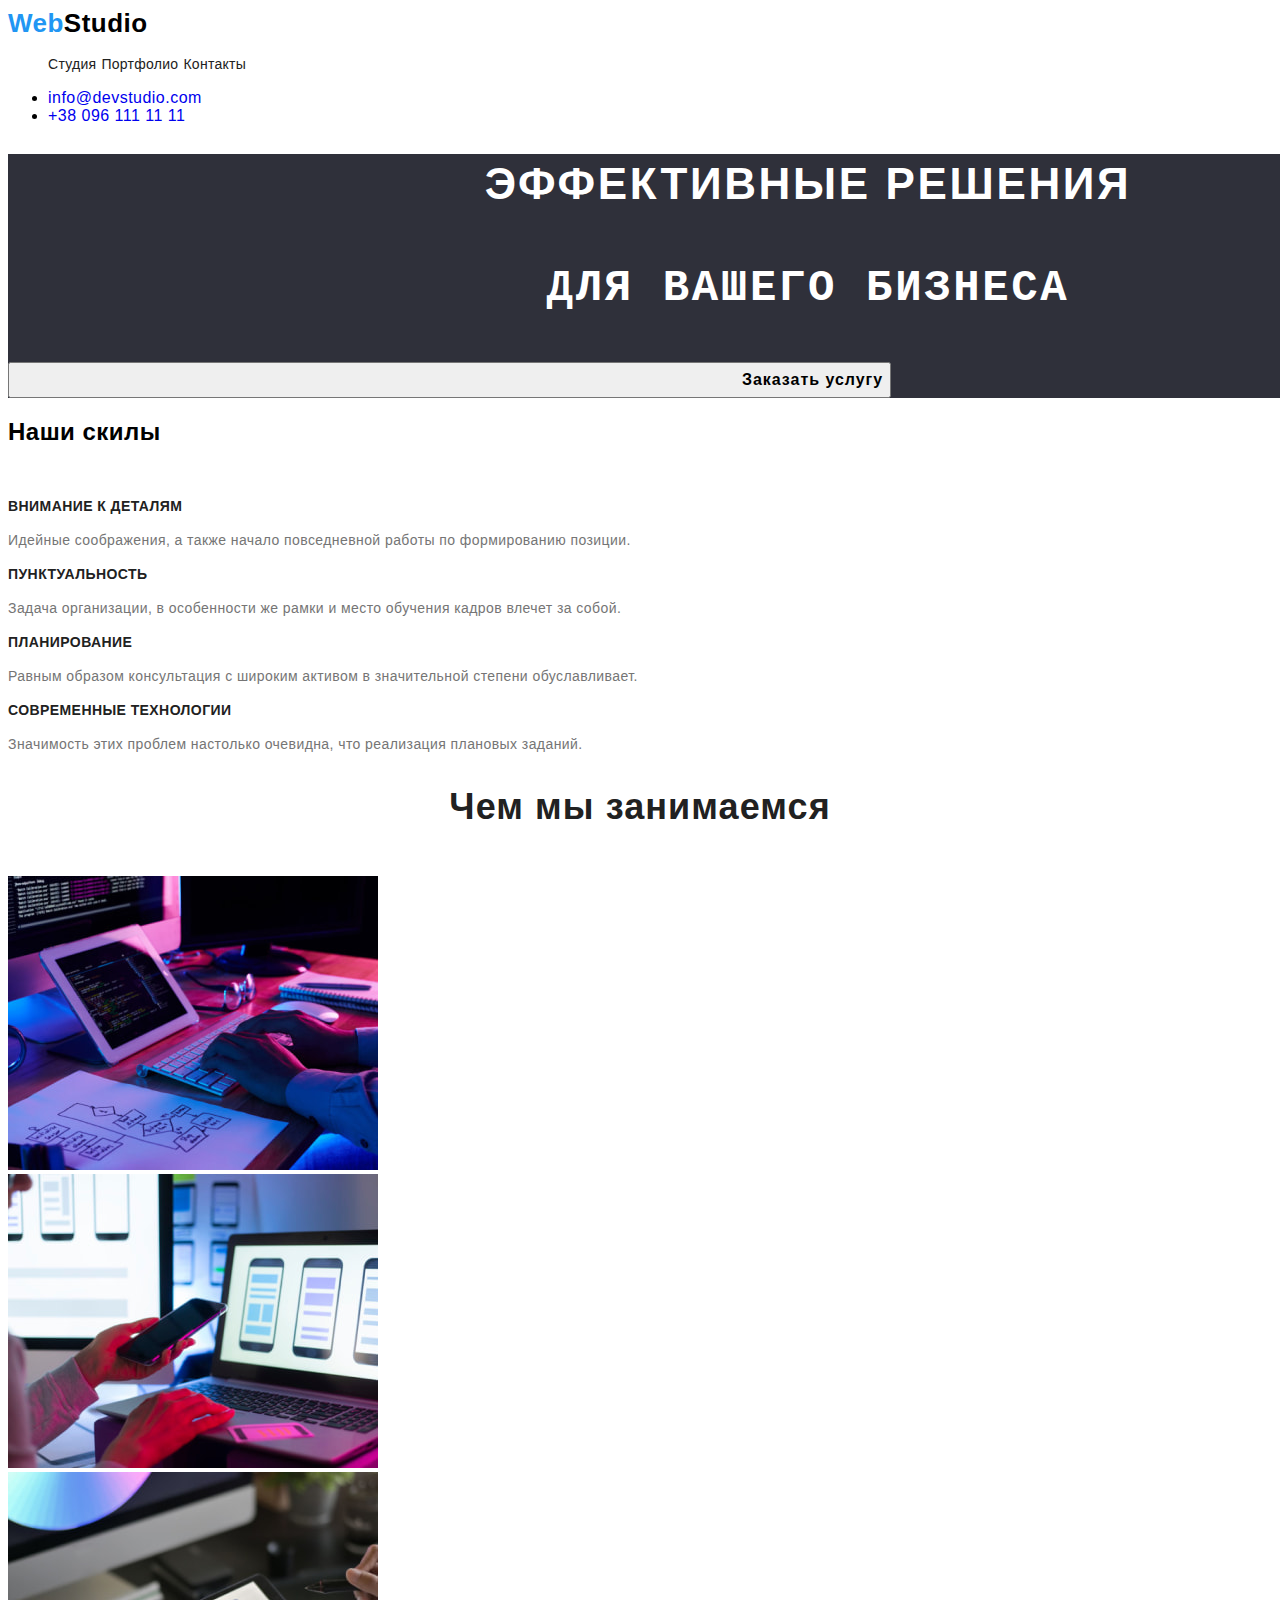
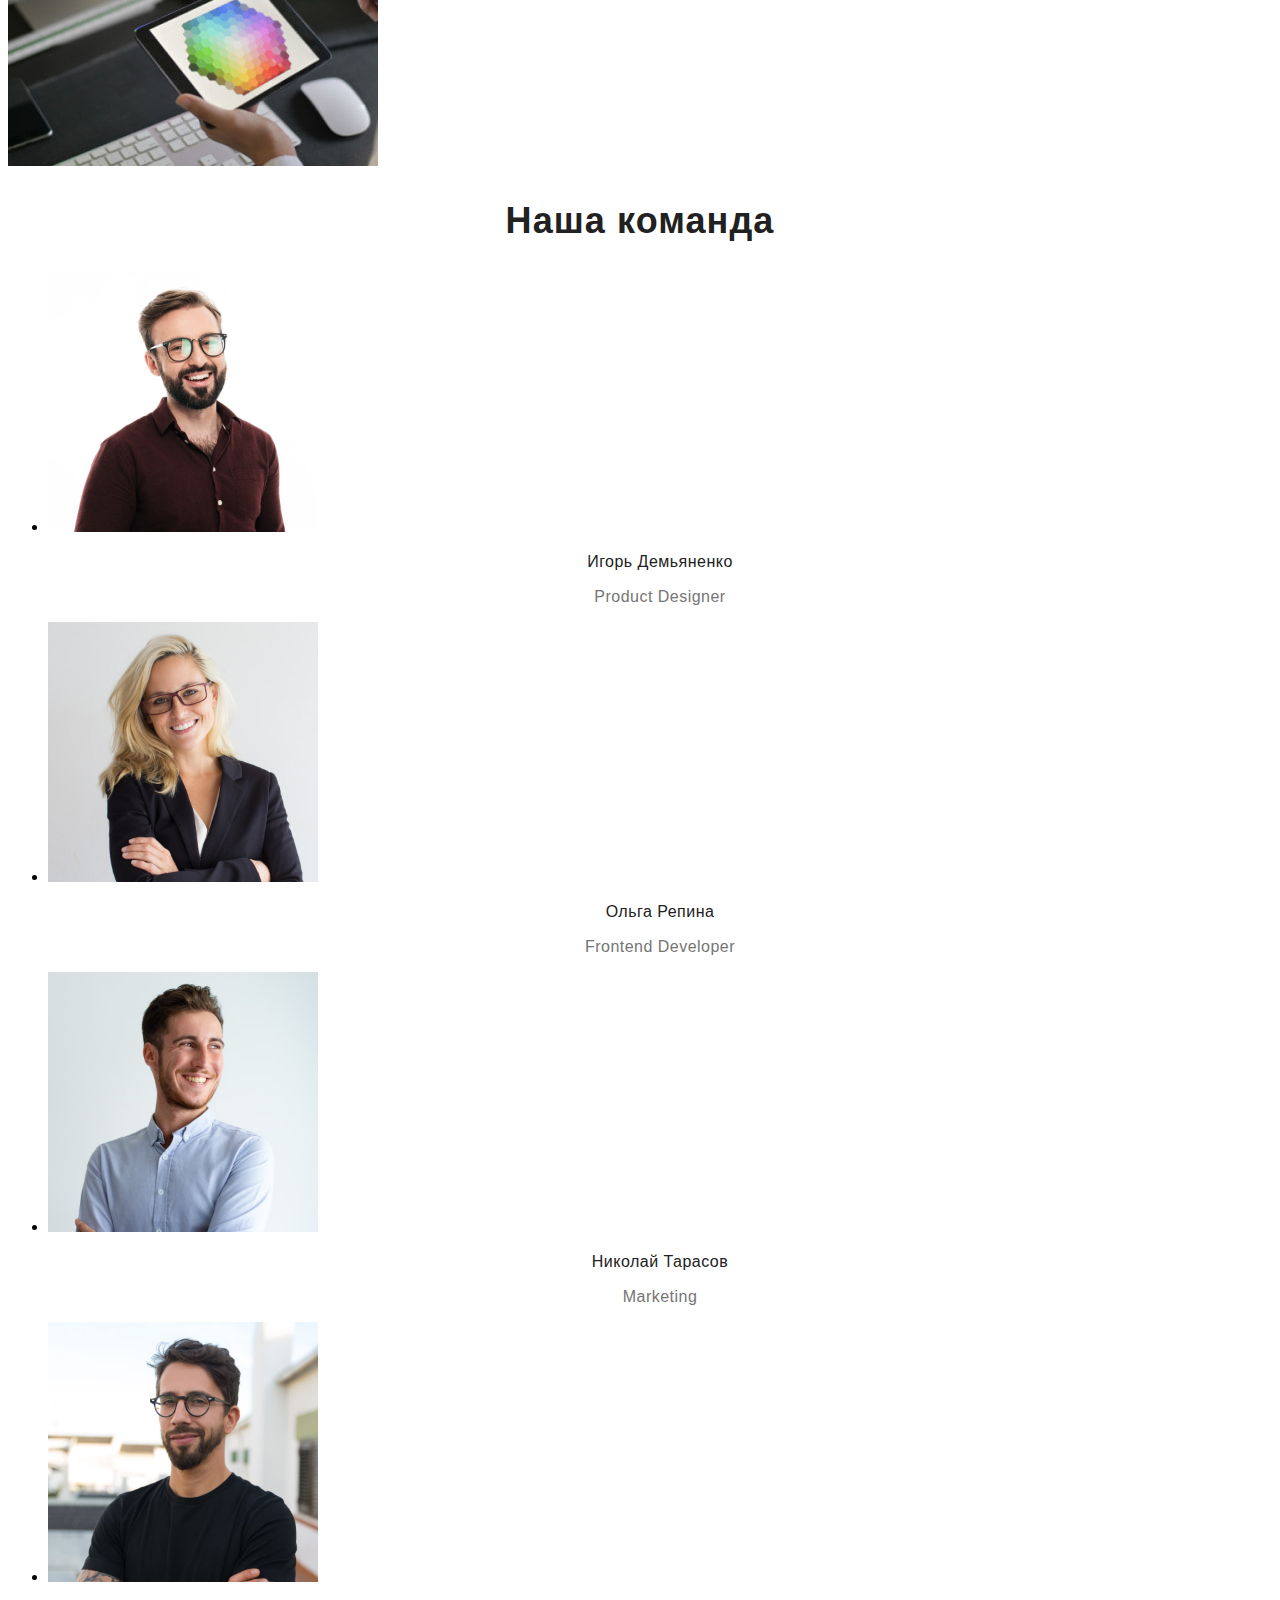
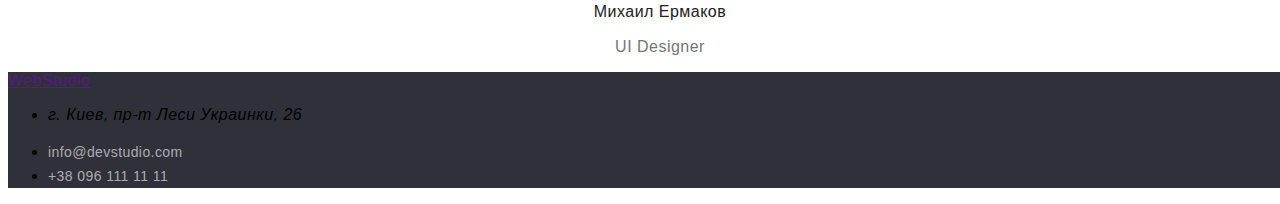
==== index.html @ e64a414a "first" ====
<!DOCTYPE html>
<html lang="ru">
<head>
    <meta charset="UTF-8">
    <meta name="description" content="some descriptiop">
    <meta http-equiv="X-UA-Compatible" content="IE=edge">
    <link rel="stylesheet" href="./css/style.css">
    <title>WebStudio</title>
</head>
<body>
    <header class="header">
        <nav class="nav">
            <a class="web" href="">Web<span slass="studio" >Studio</span></a>
            <ul class="nav-list">
                <li class="nav-item">
                    <a class="nav-link" href="./index.html">Студия</a>
                </li>
                <li class="nav-item">
                    <a class="nav-link" href="./portfolio.html">Портфолио</a>

                </li>
                <li class="nav-item">
                    <a class="nav-link" href="">Контакты</a>

                </li>
            </ul>
            <ul>
                <li>
                    <a class="nav-email" href="meilto:info@devstudio.com" class="contact_link">info@devstudio.com</a>
                </li>
                <li>
                    <a class="nav-phone" href="tel:+380961111111" class="contact_link">+38 096 111 11 11</a>
                </li>
            </ul> 
        </nav>
    </header>
    <main>
        <section class="order">
            <h1 class="order-title">Эффективные решения <pre class="order-title" >для вашего бизнеса</pre> </h1>
            <button class="order-service" type="button">Заказать услугу</button>
        </section>
        <!-- Наши скилы -->
        <section>
            <h2>Наши скилы</h2>
            <ul class="skills-list">
                <li class="skill-item">
                    <h3 class="skill-title">Внимание к деталям</h3>
                    <p class="skill-descr">Идейные соображения, а также начало повседневной работы по формированию позиции.</p>
                </li>
                <li class="skill-item">
                    <h3 class="skill-title">Пунктуальность</h3>
                    <p class="skill-descr">Задача организации, в особенности же рамки и место обучения кадров влечет за собой.</p>
                </li>
                <li class="skill-item">
                    <h3 class="skill-title">Планирование</h3>
                    <p class="skill-descr">Равным образом консультация с широким активом в значительной степени обуславливает.</p>
                </li>
                <li class="skill-item">
                    <h3 class="skill-title">Современные технологии</h3>
                    <p class="skill-descr">Значимость этих проблем настолько очевидна, что реализация плановых заданий.</p>
                </li>
            </ul>   
        </section>
        <!-- Чем мы занимаемся -->
        <section>
            <h2 class="doing-title" >Чем мы занимаемся</h2>
            <ul class="doing-list">
                <li><img class="doing-photo" width="370" src="./images/1.jpg" alt="набор програмного кода на комьпютере"></li>
                <li><img class="doing-photo" width="370" src="./images/2.jpg" alt="разработка мобильгного приложения"></li>
                <li><img class="doing-photo" width="370" src="./images/3.jpg" alt="разработка дизайна"></li>
            </ul>
        </section>
        <!-- Наша команда -->
        <section>
            <h2 class="team">Наша команда</h2>
            <ul class="team-list">
                <li class="team-item">
                    <img width="270" src="./images/11.jpg" alt="дизайнер">
                    <h3 class="team-person">Игорь Демьяненко</h3>
                    <p class="team-profession" lang="en">Product Designer</p>
                </li>
                <li class="team-item">
                    <img width="270" src="./images/22.jpg" alt="разработчик">
                    <h3 class="team-person">Ольга Репина</h3>
                    <p class="team-profession" lang="en">Frontend Developer</p>
                </li>
                <li class="team-item">
                    <img width="270" src="./images/33.jpg" alt="разработчик">
                    <h3 class="team-person">Николай Тарасов</h3>
                    <p class="team-profession" lang="en">Marketing</p>
                </li>
                <li class="team-item">
                    <img width="270" src="./images/44.jpg" alt="дизайнер">
                    <h3 class="team-person">Михаил Ермаков</h3>
                    <p class="team-profession" lang="en">UI Designer</p>
                </li>
            </ul>
        </section>
    </main>
    <footer class="botton">
        <a class="botton-web" href="">Web<span>Studio</span></a>
        <address>
           <ul>
               <li>
                   <p>г. Киев, пр-т Леси Украинки, 26</p>
               </li>
               <li>
                   <a class="botton-email" href="meilto:info@devstudio.com">info@devstudio.com</a>
               </li>
               <li>
                   <a class="botton-phone" href="tel:+380961111111">+38 096 111 11 11</a>
               </li>
           </ul> 
        </address>           
    </footer>  
</body>
</html>
---- css/style.css ----
body {
  font-family: "Roboto", sans-serif;
  font-style: normal;
  font-weight: normal;
  letter-spacing: 0.03em;
}

.web {
  font-family: "Raleway", sans-serif;
  font-style: normal;
  font-weight: bold;
  font-size: 26px;
  line-height: 31px;
  color: #2196f3;
  text-decoration: none;
}
.web > span {
  color: black;
  text-decoration: none;
}

.nav-item {
  display: inline;
}

.nav-link {
  font-weight: 500;
  font-size: 14px;
  line-height: 16px;
  letter-spacing: 0.02em;
  color: #212121;
  text-decoration: none;
}

.nav-link:hover {
  color: #2196f3;
}

nav {
  display: inline;
  width: 1600px;
}

.nav-email,
.nav-phone {
  text-decoration: none;
}

.order {
  width: 1600px;
  background: #2f303a;
  margin: 0px;
}

.order-title {
  font-weight: 900;
  font-size: 44px;
  line-height: 60px;
  text-align: center;
  letter-spacing: 0.06em;
  text-transform: uppercase;
  color: #ffffff;
}

.skills-list {
  display: inline;
  width: 1600px;
}

.skill-item {
  display: inline;
  width: 1600px;
}

.order-service {
  font-style: normal;
  font-weight: bold;
  font-size: 16px;
  line-height: 30px;
  display: flex;
  align-items: center;
  text-align: center;
  letter-spacing: 0.06em;
  padding-left: 732px;
}

.skill-title {
  font-style: normal;
  font-weight: bold;
  font-size: 14px;
  line-height: 16px;
  letter-spacing: 0.03em;
  text-transform: uppercase;
  color: #212121;
}

.skill-descr {
  font-style: normal;
  font-weight: normal;
  font-size: 14px;
  line-height: 24px;
  letter-spacing: 0.03em;
  color: #757575;
}

.doing-title {
  font-weight: bold;
  font-size: 36px;
  line-height: 42px;
  text-align: center;
  letter-spacing: 0.03em;
  color: #212121;
}

.doing-list {
  display: inline;
  width: 1600px;
}

/* .doing-photo {
  display: inline;
  width: 1600px;
} */

.team {
  font-style: normal;
  font-weight: bold;
  font-size: 36px;
  line-height: 42px;
  text-align: center;
  letter-spacing: 0.03em;
  color: #212121;
}
.team-person {
  font-style: normal;
  font-weight: 500;
  font-size: 16px;
  line-height: 19px;
  text-align: center;
  letter-spacing: 0.03em;
  color: #212121;
}
.team-profession {
  font-style: normal;
  font-weight: normal;
  font-size: 16px;
  line-height: 19px;
  text-align: center;
  letter-spacing: 0.03em;
  color: #757575;
}

.botton {
  width: 1600px;
  left: 0px;
  top: 2097px;
  background: #2f303a;
}

.botton > span {
  font-family: "Raleway", sans-serif;
  font-style: normal;
  font-weight: bold;
  font-size: 26px;
  line-height: 31px;
  letter-spacing: 0.03em;
  color: #ffffff;
}

.botton-email {
  font-style: normal;
  font-weight: normal;
  font-size: 14px;
  line-height: 24px;
  letter-spacing: 0.03em;
  color: rgba(255, 255, 255, 0.6);
  text-decoration: none;
}

.botton-phone {
  font-style: normal;
  font-weight: normal;
  font-size: 14px;
  line-height: 24px;
  letter-spacing: 0.03em;
  color: rgba(255, 255, 255, 0.6);
  text-decoration: none;
}
/* 
font-family: 'Raleway', sans-serif;

*/
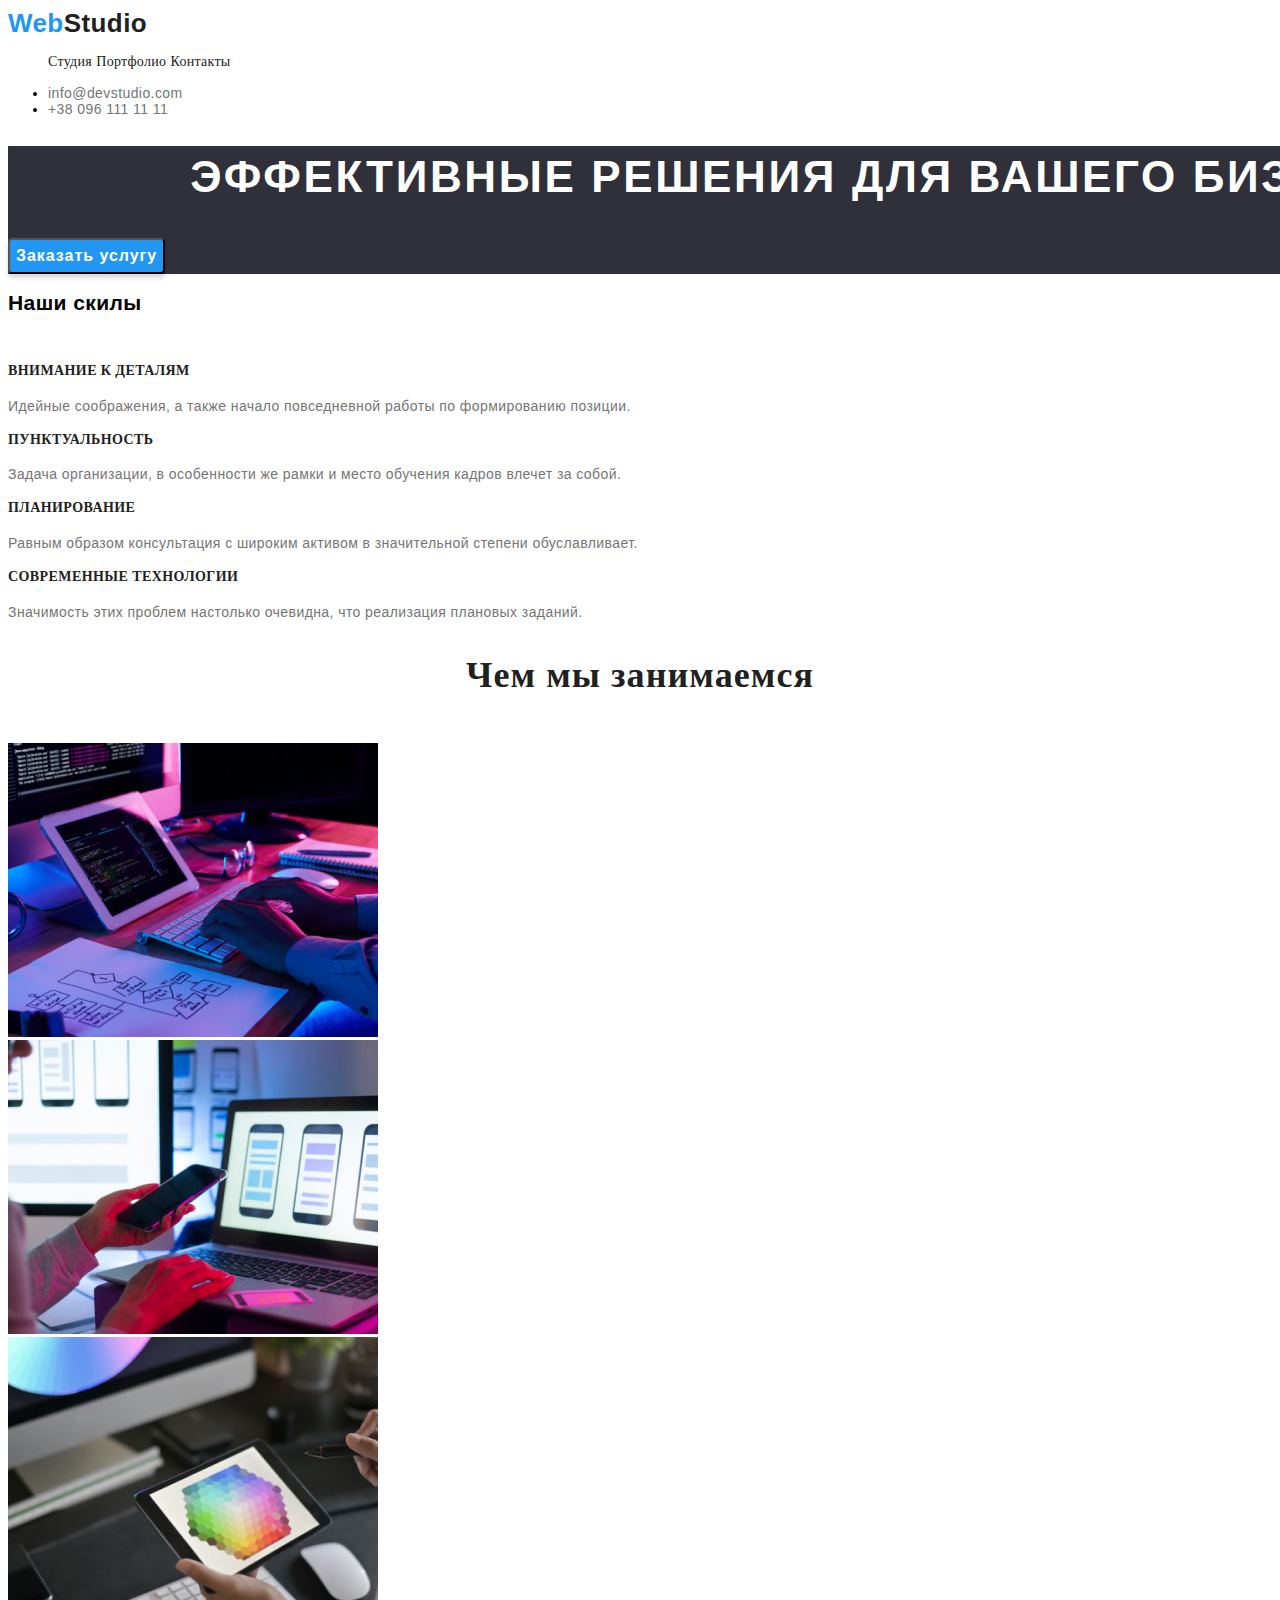
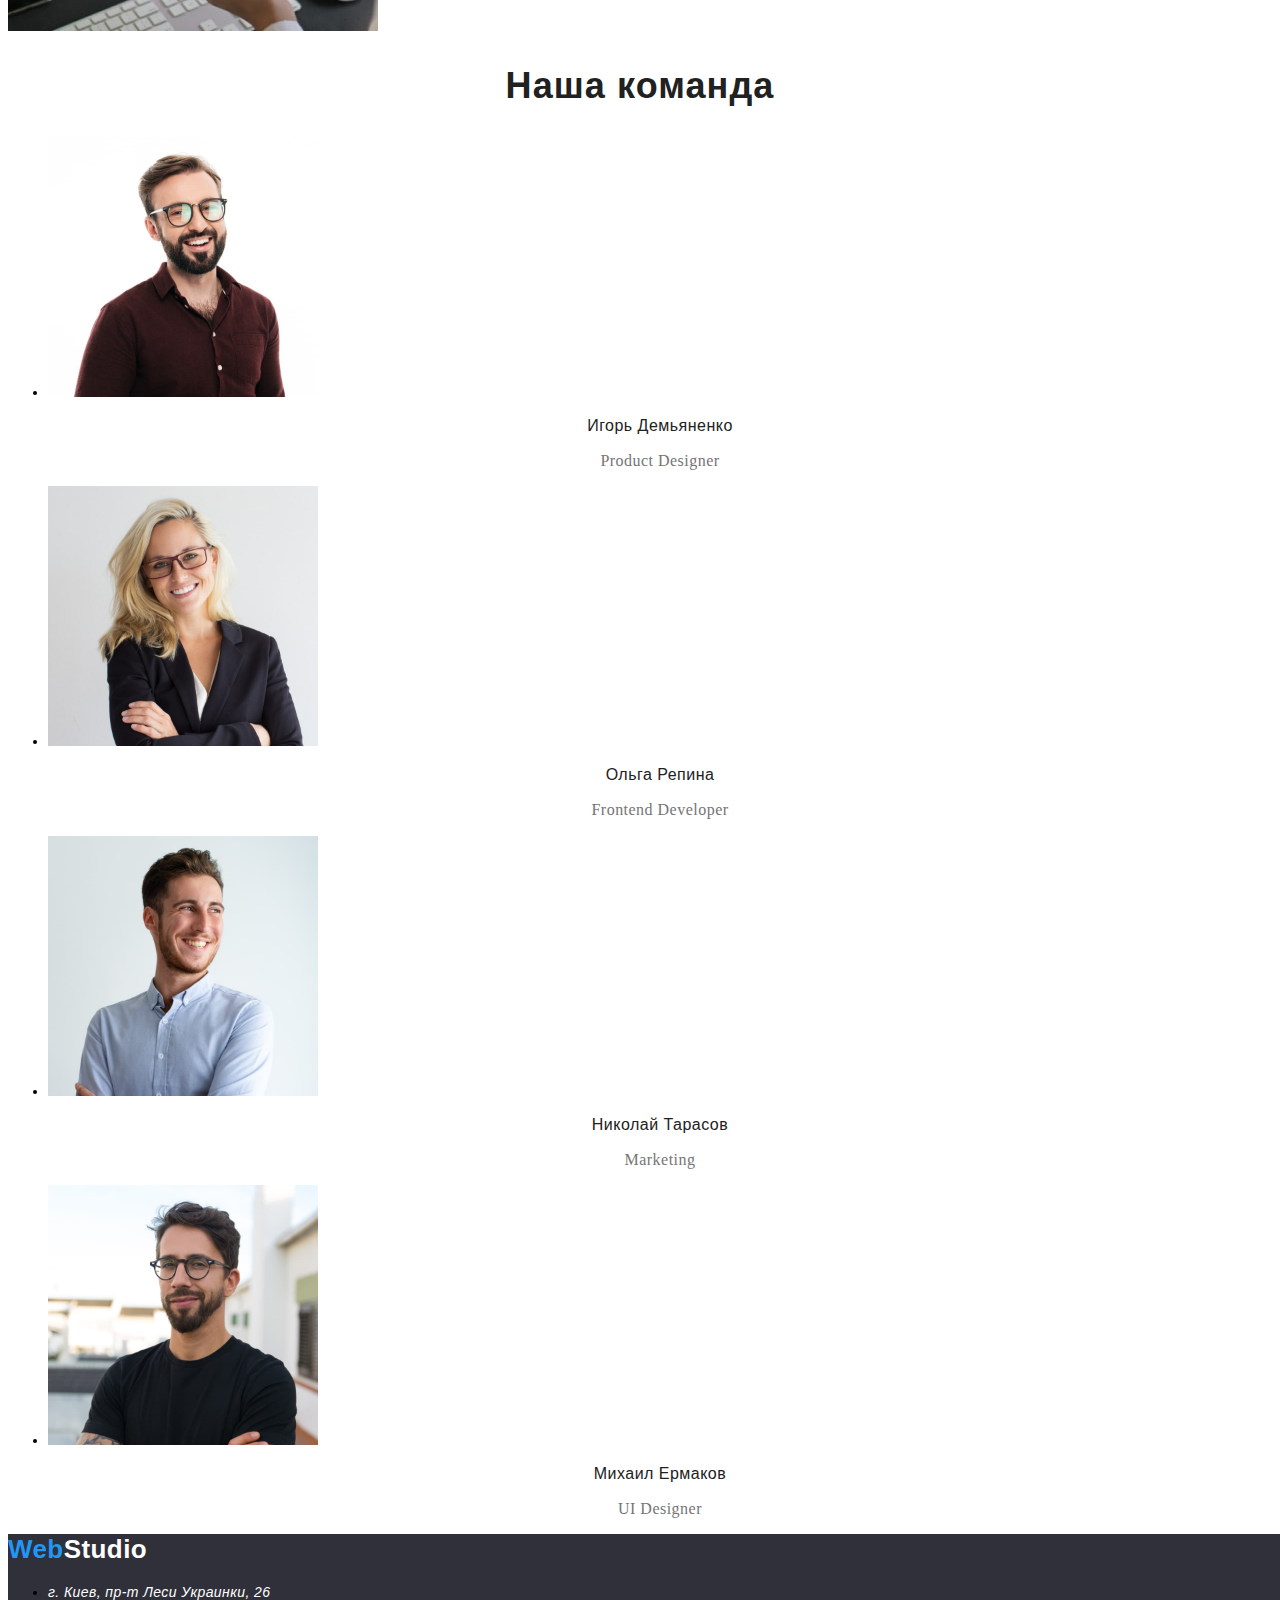
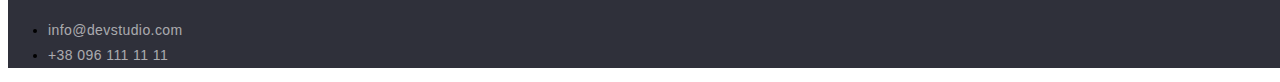
==== commit b25144a9: "second" ====
--- a/index.html
+++ b/index.html
@@ -10,18 +10,16 @@
 <body>
     <header class="header">
         <nav class="nav">
-            <a class="web" href="">Web<span slass="studio" >Studio</span></a>
+            <a class="web" href="">Web<span class="studio">Studio</span></a>
             <ul class="nav-list">
                 <li class="nav-item">
                     <a class="nav-link" href="./index.html">Студия</a>
                 </li>
                 <li class="nav-item">
                     <a class="nav-link" href="./portfolio.html">Портфолио</a>
-
                 </li>
                 <li class="nav-item">
                     <a class="nav-link" href="">Контакты</a>
-
                 </li>
             </ul>
             <ul>
@@ -36,7 +34,7 @@
     </header>
     <main>
         <section class="order">
-            <h1 class="order-title">Эффективные решения <pre class="order-title" >для вашего бизнеса</pre> </h1>
+            <h1 class="order-title">Эффективные решения для вашего бизнеса</h1>
             <button class="order-service" type="button">Заказать услугу</button>
         </section>
         <!-- Наши скилы -->
@@ -97,18 +95,18 @@
             </ul>
         </section>
     </main>
-    <footer class="botton">
-        <a class="botton-web" href="">Web<span>Studio</span></a>
+    <footer class="foot">
+        <a class="web" href="">Web<span class="studio-footer">Studio</span></a>
         <address>
            <ul>
                <li>
-                   <p>г. Киев, пр-т Леси Украинки, 26</p>
+                   <p class="address">г. Киев, пр-т Леси Украинки, 26</p>
                </li>
                <li>
-                   <a class="botton-email" href="meilto:info@devstudio.com">info@devstudio.com</a>
+                   <a class="foot-email" href="meilto:info@devstudio.com">info@devstudio.com</a>
                </li>
                <li>
-                   <a class="botton-phone" href="tel:+380961111111">+38 096 111 11 11</a>
+                   <a class="foot-phone" href="tel:+380961111111">+38 096 111 11 11</a>
                </li>
            </ul> 
         </address>           
--- a/css/style.css
+++ b/css/style.css
@@ -1,8 +1,21 @@
 body {
   font-family: "Roboto", sans-serif;
-  font-style: normal;
-  font-weight: normal;
-  letter-spacing: 0.03em;
+  font-size: 14px;
+  letter-spacing: 0.03em;
+}
+
+/* main {
+  background: var(--color-bgd);
+} */
+
+:root {
+  --black: #212121;
+  --blue: #2196f3;
+  --gray: #757575;
+  --white: #ffffff;
+  --footer: #2f303a;
+  --color-button: #f5f4fa;
+  --color-bgd: #e5e5e5;
 }
 
 .web {
@@ -10,13 +23,12 @@
   font-style: normal;
   font-weight: bold;
   font-size: 26px;
-  line-height: 31px;
-  color: #2196f3;
-  text-decoration: none;
-}
-.web > span {
-  color: black;
-  text-decoration: none;
+  line-height: 1.2;
+  color: var(--blue);
+  text-decoration: none;
+}
+.studio {
+  color: var(--black);
 }
 
 .nav-item {
@@ -24,16 +36,18 @@
 }
 
 .nav-link {
+  font-family: Roboto;
+  font-style: normal;
   font-weight: 500;
   font-size: 14px;
-  line-height: 16px;
+  line-height: 1.2;
   letter-spacing: 0.02em;
-  color: #212121;
-  text-decoration: none;
+  text-decoration: none;
+  color: var(--black);
 }
 
 .nav-link:hover {
-  color: #2196f3;
+  color: var(--blue);
 }
 
 nav {
@@ -44,54 +58,64 @@
 .nav-email,
 .nav-phone {
   text-decoration: none;
+  color: var(--gray);
+}
+
+.nav-email:hover,
+.nav-phone:hover {
+  color: var(--blue);
 }
 
 .order {
   width: 1600px;
-  background: #2f303a;
+  background: var(--footer);
   margin: 0px;
 }
 
 .order-title {
   font-weight: 900;
   font-size: 44px;
-  line-height: 60px;
+  line-height: 1.4;
   text-align: center;
   letter-spacing: 0.06em;
   text-transform: uppercase;
-  color: #ffffff;
-}
-
-.skills-list {
-  display: inline;
-  width: 1600px;
-}
-
-.skill-item {
-  display: inline;
-  width: 1600px;
+  color: var(--white);
 }
 
 .order-service {
   font-style: normal;
   font-weight: bold;
   font-size: 16px;
-  line-height: 30px;
+  line-height: 1.9;
   display: flex;
   align-items: center;
   text-align: center;
   letter-spacing: 0.06em;
-  padding-left: 732px;
+  background: var(--blue);
+  box-shadow: 0px 4px 4px rgba(0, 0, 0, 0.15);
+  border-radius: 4px;
+  color: var(--white);
+}
+
+.skills-list {
+  display: inline;
+  width: 1600px;
+}
+
+.skill-item {
+  display: inline;
+  width: 1600px;
 }
 
 .skill-title {
-  font-style: normal;
-  font-weight: bold;
-  font-size: 14px;
-  line-height: 16px;
+  font-family: Roboto;
+  font-style: normal;
+  font-weight: bold;
+  font-size: 14px;
+  line-height: 1.2;
   letter-spacing: 0.03em;
   text-transform: uppercase;
-  color: #212121;
+  color: var(--black);
 }
 
 .skill-descr {
@@ -100,16 +124,18 @@
   font-size: 14px;
   line-height: 24px;
   letter-spacing: 0.03em;
-  color: #757575;
+  color: var(--gray);
 }
 
 .doing-title {
+  font-family: Roboto;
+  font-style: normal;
   font-weight: bold;
   font-size: 36px;
-  line-height: 42px;
-  text-align: center;
-  letter-spacing: 0.03em;
-  color: #212121;
+  line-height: 1.2;
+  text-align: center;
+  letter-spacing: 0.03em;
+  color: var(--black);
 }
 
 .doing-list {
@@ -117,76 +143,107 @@
   width: 1600px;
 }
 
-/* .doing-photo {
-  display: inline;
-  width: 1600px;
-} */
-
 .team {
   font-style: normal;
   font-weight: bold;
   font-size: 36px;
-  line-height: 42px;
-  text-align: center;
-  letter-spacing: 0.03em;
-  color: #212121;
+  line-height: 1.2;
+  text-align: center;
+  letter-spacing: 0.03em;
+  color: var(--black);
 }
 .team-person {
   font-style: normal;
   font-weight: 500;
   font-size: 16px;
-  line-height: 19px;
-  text-align: center;
-  letter-spacing: 0.03em;
-  color: #212121;
+  line-height: 1.2;
+  text-align: center;
+  letter-spacing: 0.03em;
+  color: var(--black);
 }
 .team-profession {
-  font-style: normal;
-  font-weight: normal;
-  font-size: 16px;
-  line-height: 19px;
-  text-align: center;
-  letter-spacing: 0.03em;
-  color: #757575;
-}
-
-.botton {
-  width: 1600px;
-  left: 0px;
-  top: 2097px;
-  background: #2f303a;
-}
-
-.botton > span {
-  font-family: "Raleway", sans-serif;
-  font-style: normal;
-  font-weight: bold;
-  font-size: 26px;
-  line-height: 31px;
-  letter-spacing: 0.03em;
-  color: #ffffff;
-}
-
-.botton-email {
-  font-style: normal;
-  font-weight: normal;
+  font-family: Roboto;
+  font-style: normal;
+  font-weight: normal;
+  font-size: 16px;
+  line-height: 1.2;
+  text-align: center;
+  letter-spacing: 0.03em;
+  color: var(--gray);
+}
+
+/* PORTFOLIO */
+.button-item {
+  font-family: Roboto;
+  font-style: normal;
+  font-weight: 500;
+  font-size: 16px;
+  line-height: 1.6;
+  text-align: center;
+  letter-spacing: 0.03em;
+  color: var(--black);
+  background: var(--color-button);
+  border-radius: 4px;
+  border: 0em;
+}
+
+.project {
+  text-decoration: none;
+}
+.project-name {
+  font-weight: bold;
+  font-size: 18px;
+  line-height: 2;
+  letter-spacing: 0.06em;
+  color: var(--black);
+  text-decoration: none;
+}
+
+.project-type {
+  font-size: 16px;
+  line-height: 1.9;
+  letter-spacing: 0.03em;
+  color: var(--gray);
+}
+
+.button-item:hover {
+  background: var(--blue);
+  box-shadow: 0px 3px 1px rgba(0, 0, 0, 0.1), 0px 1px 2px rgba(0, 0, 0, 0.08),
+    0px 2px 2px rgba(0, 0, 0, 0.12);
+  border-radius: 4px;
+  color: var(--white);
+}
+
+.foot {
+  width: 1600px;
+  background: var(--footer);
+}
+
+.studio-footer {
+  color: var(--white);
+}
+.address {
   font-size: 14px;
   line-height: 24px;
+  color: var(--white);
+}
+
+.foot-email {
+  font-style: normal;
+  font-weight: normal;
+  font-size: 14px;
+  line-height: 1.8;
   letter-spacing: 0.03em;
   color: rgba(255, 255, 255, 0.6);
   text-decoration: none;
 }
 
-.botton-phone {
-  font-style: normal;
-  font-weight: normal;
-  font-size: 14px;
-  line-height: 24px;
+.foot-phone {
+  font-style: normal;
+  font-weight: normal;
+  font-size: 14px;
+  line-height: 1.8;
   letter-spacing: 0.03em;
   color: rgba(255, 255, 255, 0.6);
   text-decoration: none;
 }
-/* 
-font-family: 'Raleway', sans-serif;
-
-*/
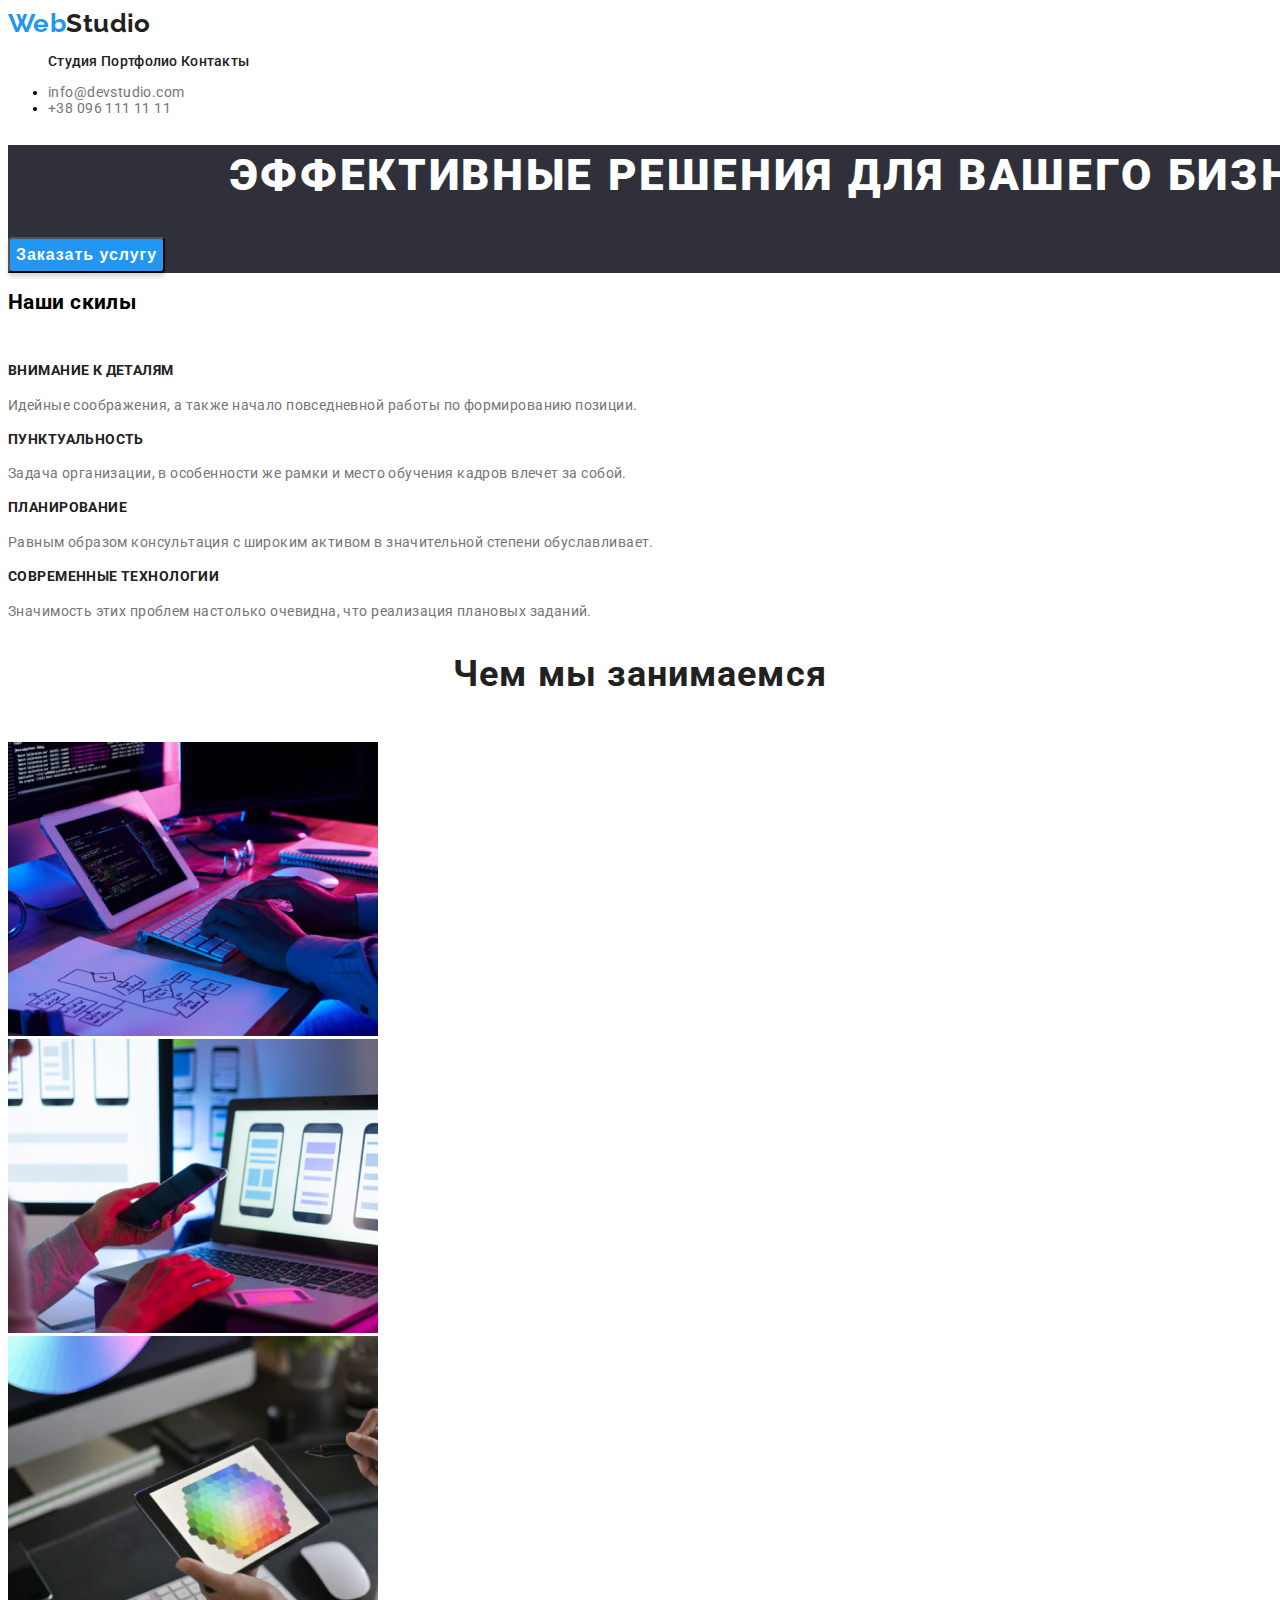
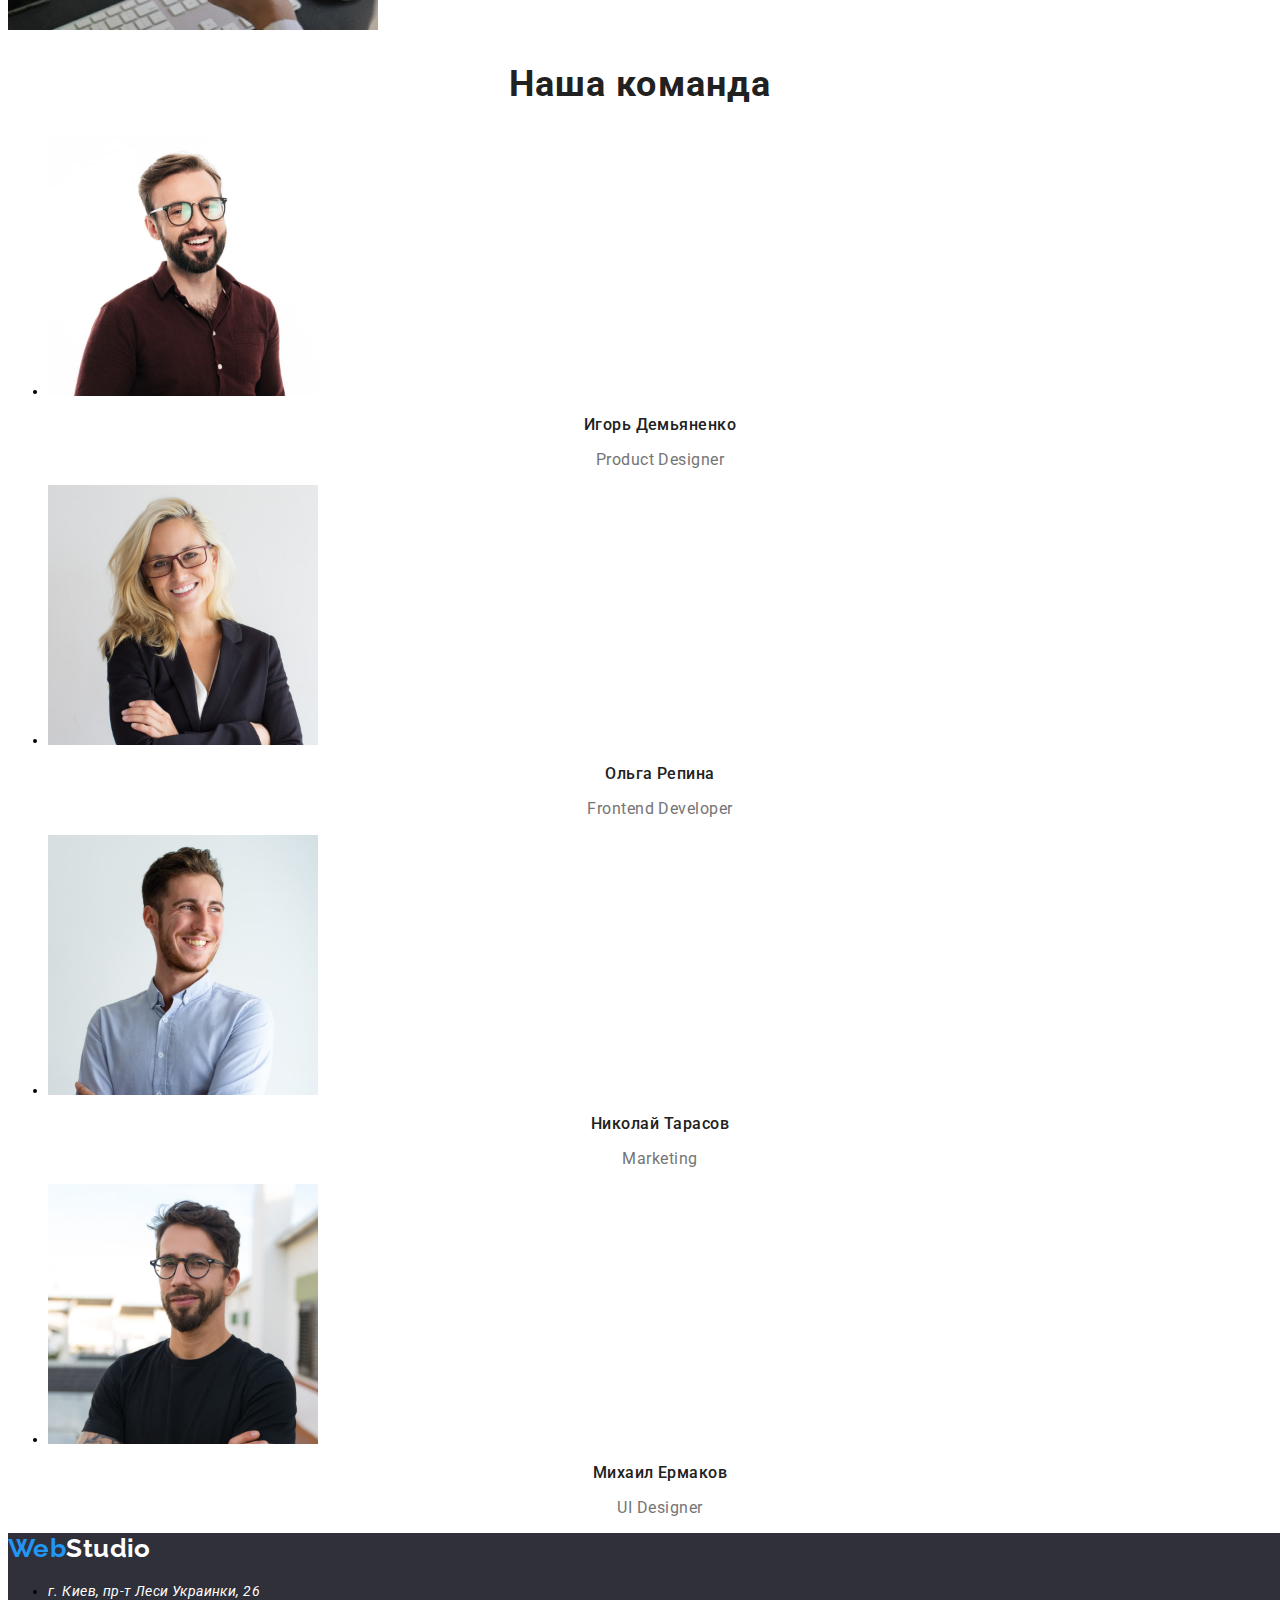
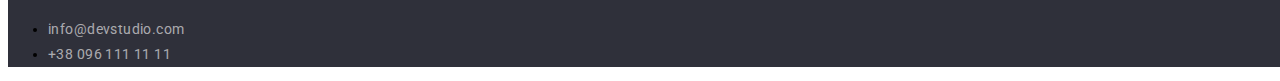
==== commit 043f4b0b: "fourth" ====
--- a/index.html
+++ b/index.html
@@ -5,6 +5,10 @@
     <meta name="description" content="some descriptiop">
     <meta http-equiv="X-UA-Compatible" content="IE=edge">
     <link rel="stylesheet" href="./css/style.css">
+    <link rel="preconnect" href="https://fonts.googleapis.com">
+    <link rel="preconnect" href="https://fonts.gstatic.com" crossorigin>
+    <link href="https://fonts.googleapis.com/css2?family=Raleway:wght@700&family=Roboto:wght@400;500;700;900&display=swap"
+        rel="stylesheet">
     <title>WebStudio</title>
 </head>
 <body>
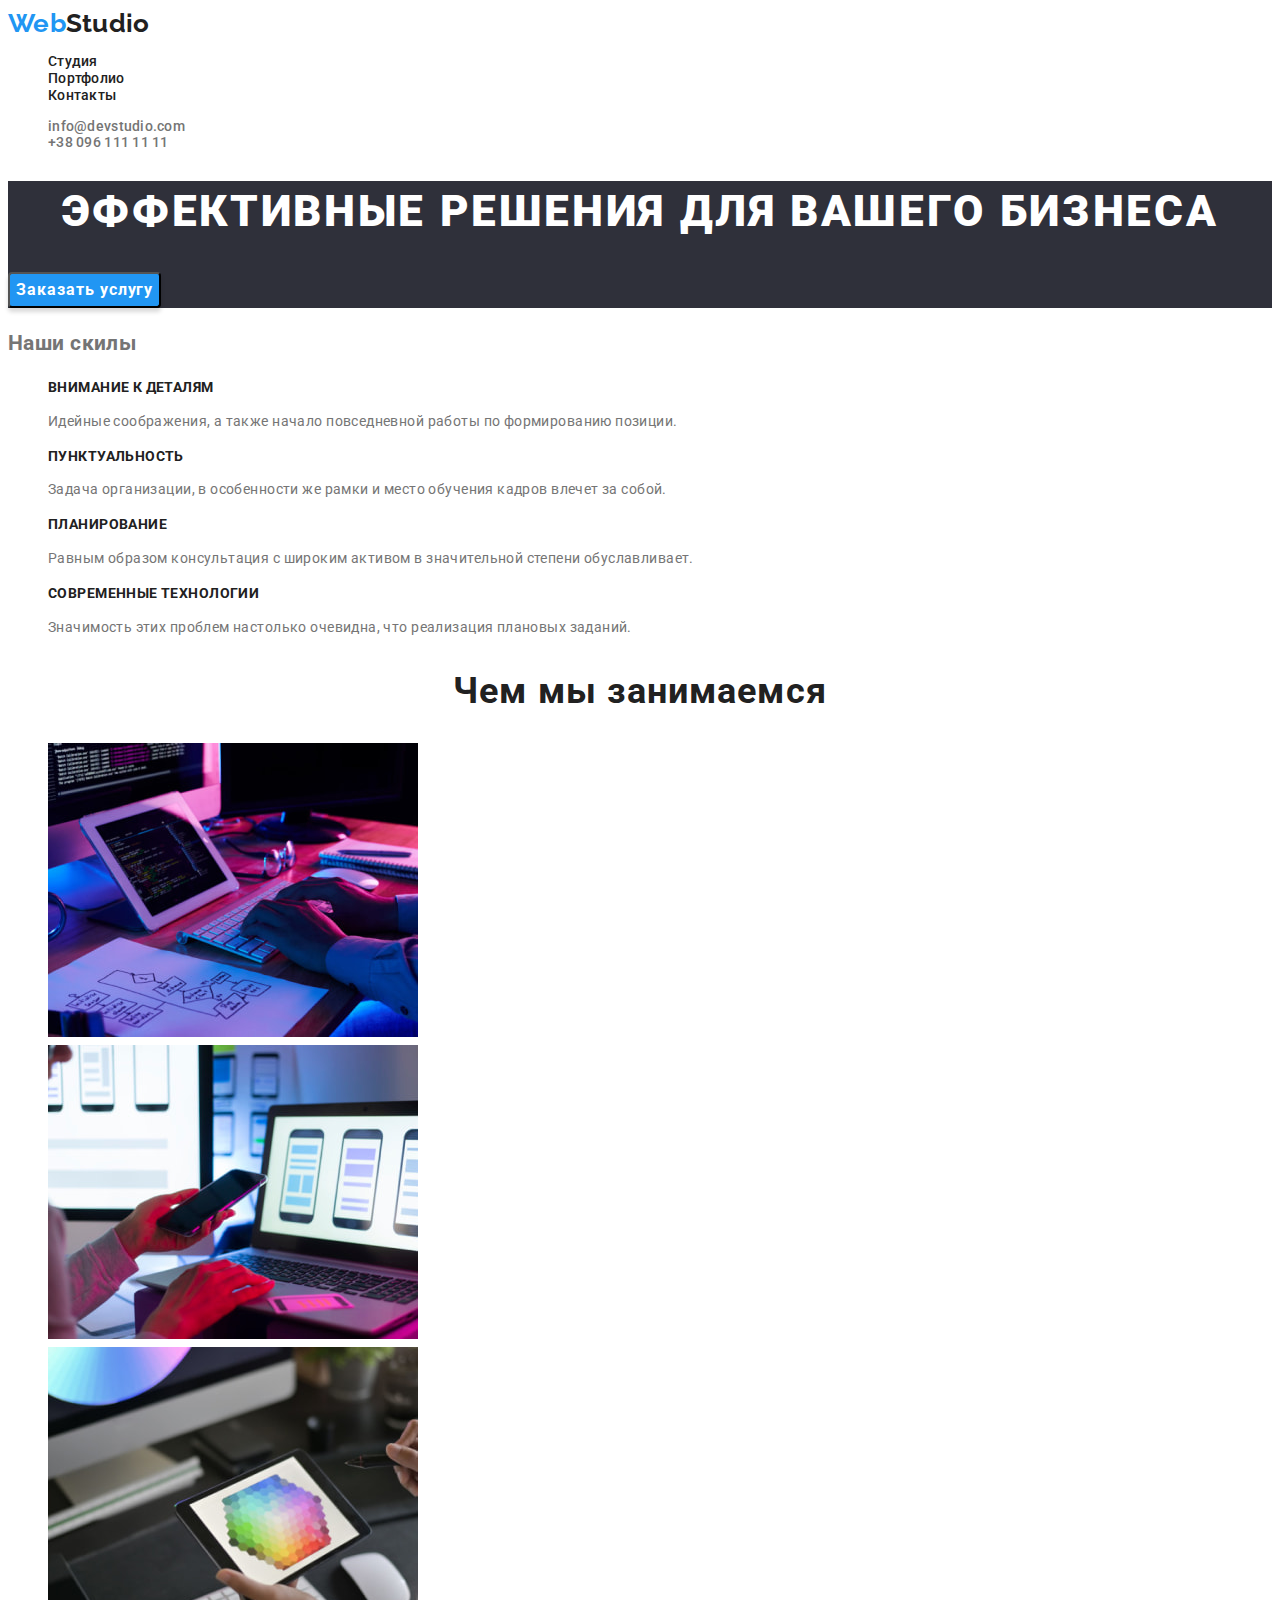
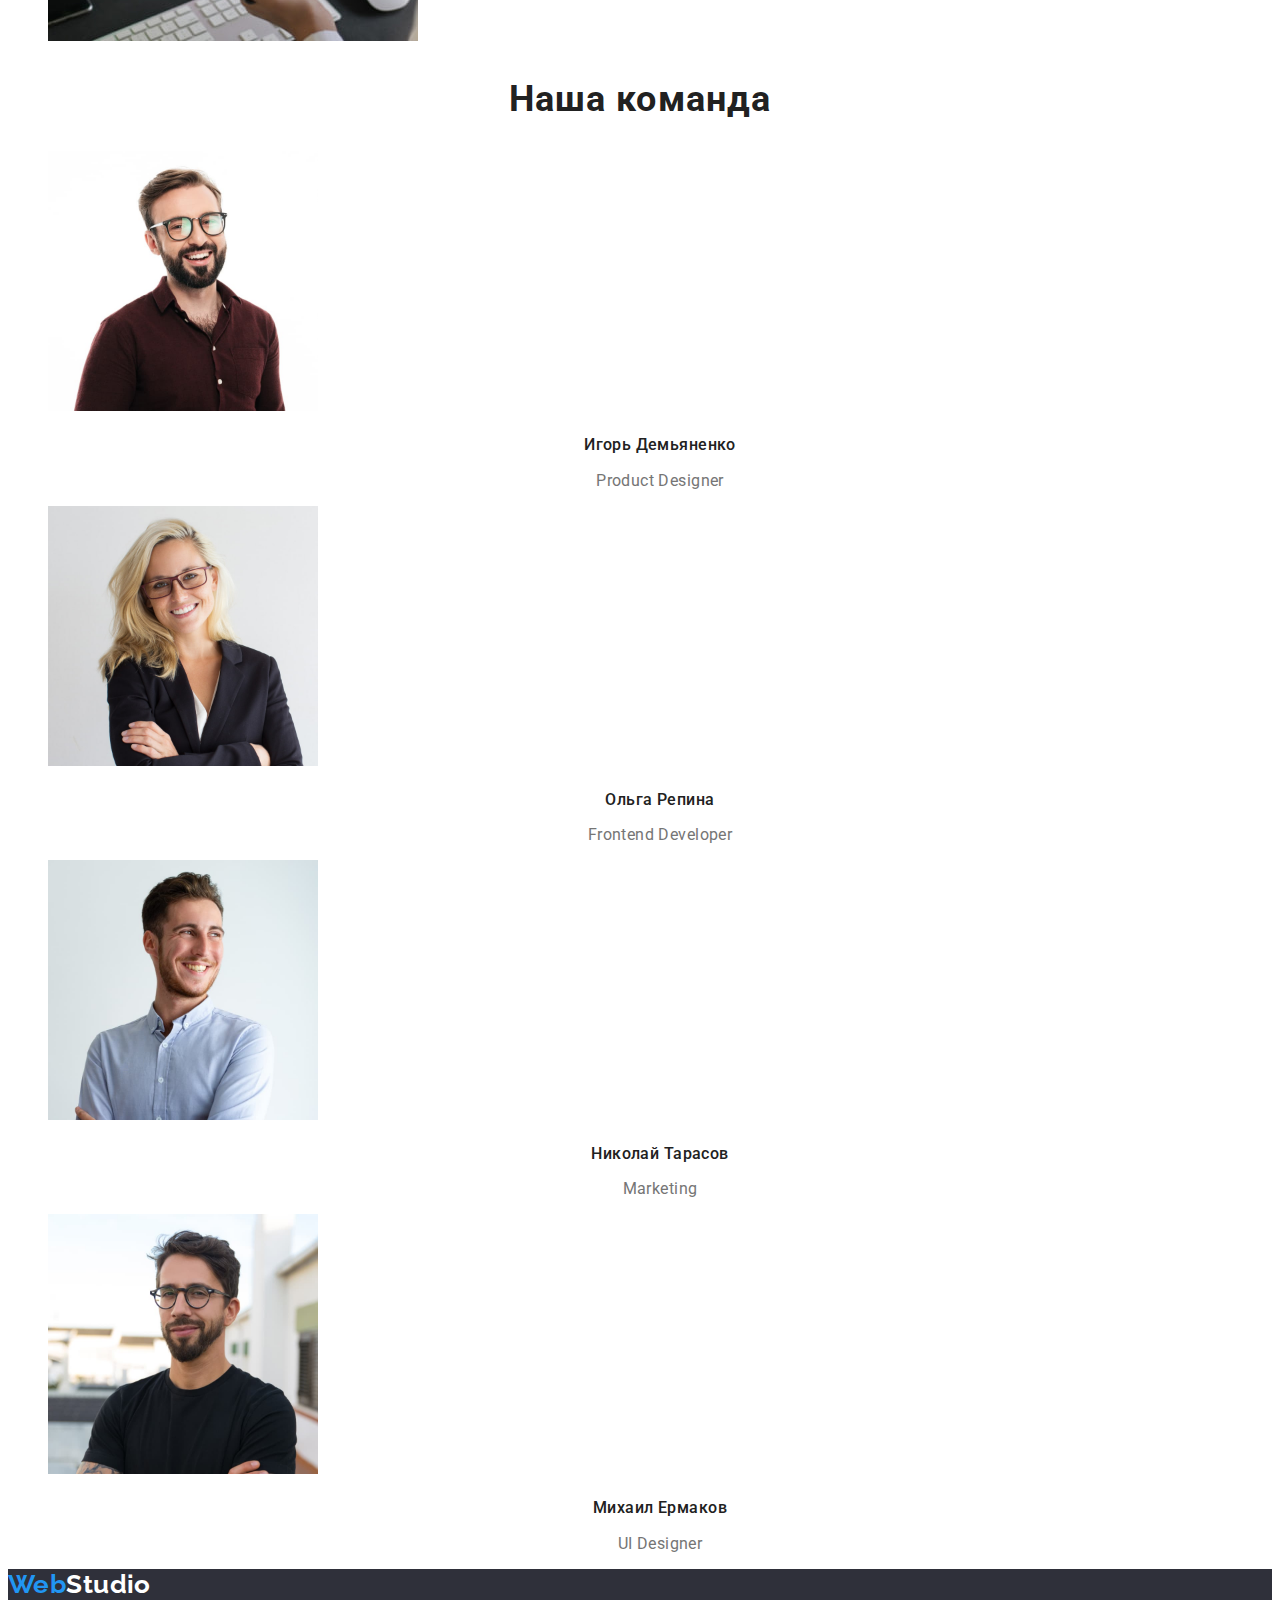
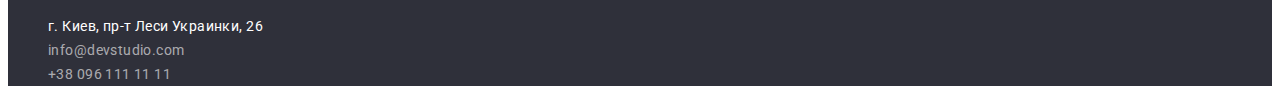
==== commit dc3d062d: "Five" ====
--- a/index.html
+++ b/index.html
@@ -15,23 +15,23 @@
     <header class="header">
         <nav class="nav">
             <a class="web" href="">Web<span class="studio">Studio</span></a>
-            <ul class="nav-list">
+            <ul class="list nav-list">
                 <li class="nav-item">
-                    <a class="nav-link" href="./index.html">Студия</a>
+                    <a class="link nav-link" href="./index.html">Студия</a>
                 </li>
                 <li class="nav-item">
-                    <a class="nav-link" href="./portfolio.html">Портфолио</a>
+                    <a class="link nav-link" href="./portfolio.html">Портфолио</a>
                 </li>
                 <li class="nav-item">
-                    <a class="nav-link" href="">Контакты</a>
+                    <a class="link nav-link" href="">Контакты</a>
                 </li>
             </ul>
-            <ul>
+            <ul class="list">
                 <li>
-                    <a class="nav-email" href="meilto:info@devstudio.com" class="contact_link">info@devstudio.com</a>
+                    <a class="link nav-email" href="meilto:info@devstudio.com" >info@devstudio.com</a>
                 </li>
                 <li>
-                    <a class="nav-phone" href="tel:+380961111111" class="contact_link">+38 096 111 11 11</a>
+                    <a class="link nav-phone" href="tel:+380961111111" >+38 096 111 11 11</a>
                 </li>
             </ul> 
         </nav>
@@ -44,7 +44,7 @@
         <!-- Наши скилы -->
         <section>
             <h2>Наши скилы</h2>
-            <ul class="skills-list">
+            <ul class="list skills-list">
                 <li class="skill-item">
                     <h3 class="skill-title">Внимание к деталям</h3>
                     <p class="skill-descr">Идейные соображения, а также начало повседневной работы по формированию позиции.</p>
@@ -65,34 +65,34 @@
         </section>
         <!-- Чем мы занимаемся -->
         <section>
-            <h2 class="doing-title" >Чем мы занимаемся</h2>
-            <ul class="doing-list">
-                <li><img class="doing-photo" width="370" src="./images/1.jpg" alt="набор програмного кода на комьпютере"></li>
-                <li><img class="doing-photo" width="370" src="./images/2.jpg" alt="разработка мобильгного приложения"></li>
-                <li><img class="doing-photo" width="370" src="./images/3.jpg" alt="разработка дизайна"></li>
+            <h2 class="section-title" >Чем мы занимаемся</h2>
+            <ul class="list doing-list">
+                <li><img class="doing-photo" width="370" height="294" src="./images/1.jpg" alt="набор програмного кода на комьпютере"></li>
+                <li><img class="doing-photo" width="370" height="294" src="./images/2.jpg" alt="разработка мобильгного приложения"></li>
+                <li><img class="doing-photo" width="370" height="294" src="./images/3.jpg" alt="разработка дизайна"></li>
             </ul>
         </section>
         <!-- Наша команда -->
         <section>
-            <h2 class="team">Наша команда</h2>
-            <ul class="team-list">
+            <h2 class="section-title">Наша команда</h2>
+            <ul class="list team-list">
                 <li class="team-item">
-                    <img width="270" src="./images/11.jpg" alt="дизайнер">
+                    <img width="270" height="260" src="./images/11.jpg" alt="дизайнер">
                     <h3 class="team-person">Игорь Демьяненко</h3>
                     <p class="team-profession" lang="en">Product Designer</p>
                 </li>
                 <li class="team-item">
-                    <img width="270" src="./images/22.jpg" alt="разработчик">
+                    <img width="270" height="260" height="260" src="./images/22.jpg" alt="разработчик">
                     <h3 class="team-person">Ольга Репина</h3>
                     <p class="team-profession" lang="en">Frontend Developer</p>
                 </li>
                 <li class="team-item">
-                    <img width="270" src="./images/33.jpg" alt="разработчик">
+                    <img width="270" height="260" src="./images/33.jpg" alt="разработчик">
                     <h3 class="team-person">Николай Тарасов</h3>
                     <p class="team-profession" lang="en">Marketing</p>
                 </li>
                 <li class="team-item">
-                    <img width="270" src="./images/44.jpg" alt="дизайнер">
+                    <img width="270" height="260" src="./images/44.jpg" alt="дизайнер">
                     <h3 class="team-person">Михаил Ермаков</h3>
                     <p class="team-profession" lang="en">UI Designer</p>
                 </li>
@@ -102,15 +102,16 @@
     <footer class="foot">
         <a class="web" href="">Web<span class="studio-footer">Studio</span></a>
         <address>
-           <ul>
+           <ul class="list">
                <li>
-                   <p class="address">г. Киев, пр-т Леси Украинки, 26</p>
+                   <a class="link address-link" href="https://goo.gl/maps/ucXLEiCeVwTuTBWk9" target="_blank" rel="noreferre noopener">г. Киев, пр-т Леси Украинки, 26</a>
+                
                </li>
                <li>
-                   <a class="foot-email" href="meilto:info@devstudio.com">info@devstudio.com</a>
+                   <a class="link address-link" href="meilto:info@devstudio.com">info@devstudio.com</a>
                </li>
                <li>
-                   <a class="foot-phone" href="tel:+380961111111">+38 096 111 11 11</a>
+                   <a class="link address-link" href="tel:+380961111111">+38 096 111 11 11</a>
                </li>
            </ul> 
         </address>           
--- a/css/style.css
+++ b/css/style.css
@@ -1,13 +1,3 @@
-body {
-  font-family: "Roboto", sans-serif;
-  font-size: 14px;
-  letter-spacing: 0.03em;
-}
-
-/* main {
-  background: var(--color-bgd);
-} */
-
 :root {
   --black: #212121;
   --blue: #2196f3;
@@ -16,6 +6,21 @@
   --footer: #2f303a;
   --color-button: #f5f4fa;
   --color-bgd: #e5e5e5;
+  --white-rgba:rgba(255, 255, 255, 0.6);
+}
+
+body {
+  font-family: "Roboto", sans-serif;
+  font-size: 14px;
+  letter-spacing: 0.03em;
+  color:var(--gray);
+  line-height:1.71;
+}
+
+.header {
+  font-weight: 500;
+  line-height: 1.2;
+  letter-spacing: 0.02em;
 }
 
 .web {
@@ -27,39 +32,30 @@
   color: var(--blue);
   text-decoration: none;
 }
+
+.nav-list {
+  color:var(--black);
+}
+
+.list {
+  list-style:none;
+}
+
+.link { 
+  text-decoration: none;
+  color:inherit;
+}
+
 .studio {
   color: var(--black);
 }
 
-.nav-item {
-  display: inline;
-}
-
-.nav-link {
-  font-family: Roboto;
-  font-style: normal;
-  font-weight: 500;
-  font-size: 14px;
-  line-height: 1.2;
-  letter-spacing: 0.02em;
-  text-decoration: none;
-  color: var(--black);
-}
 
 .nav-link:hover {
   color: var(--blue);
 }
 
-nav {
-  display: inline;
-  width: 1600px;
-}
-
-.nav-email,
-.nav-phone {
-  text-decoration: none;
-  color: var(--gray);
-}
+
 
 .nav-email:hover,
 .nav-phone:hover {
@@ -67,9 +63,7 @@
 }
 
 .order {
-  width: 1600px;
-  background: var(--footer);
-  margin: 0px;
+  background-color: var(--footer);
 }
 
 .order-title {
@@ -83,6 +77,7 @@
 }
 
 .order-service {
+  font-family: inherit;
   font-style: normal;
   font-weight: bold;
   font-size: 16px;
@@ -98,19 +93,13 @@
 }
 
 .skills-list {
-  display: inline;
-  width: 1600px;
 }
 
 .skill-item {
-  display: inline;
-  width: 1600px;
 }
 
 .skill-title {
-  font-family: Roboto;
-  font-style: normal;
-  font-weight: bold;
+  font-weight: 700;
   font-size: 14px;
   line-height: 1.2;
   letter-spacing: 0.03em;
@@ -119,18 +108,11 @@
 }
 
 .skill-descr {
-  font-style: normal;
-  font-weight: normal;
-  font-size: 14px;
-  line-height: 24px;
-  letter-spacing: 0.03em;
-  color: var(--gray);
-}
-
-.doing-title {
-  font-family: Roboto;
-  font-style: normal;
-  font-weight: bold;
+  
+}
+
+.section-title {
+  font-weight: 700;
   font-size: 36px;
   line-height: 1.2;
   text-align: center;
@@ -139,57 +121,39 @@
 }
 
 .doing-list {
-  display: inline;
-  width: 1600px;
-}
-
-.team {
-  font-style: normal;
-  font-weight: bold;
-  font-size: 36px;
-  line-height: 1.2;
-  text-align: center;
-  letter-spacing: 0.03em;
-  color: var(--black);
-}
+ 
+}
+
 .team-person {
+  font-weight: 500;
+  color: var(--black);
+}
+
+.team-person , .team-profession {
+  font-size: 16px;
+  line-height: 1.2;
+  text-align: center;
+}
+
+  
+
+
+/* PORTFOLIO */
+.filter-button {
+  font-family: inherit;
   font-style: normal;
   font-weight: 500;
   font-size: 16px;
-  line-height: 1.2;
-  text-align: center;
-  letter-spacing: 0.03em;
-  color: var(--black);
-}
-.team-profession {
-  font-family: Roboto;
-  font-style: normal;
-  font-weight: normal;
-  font-size: 16px;
-  line-height: 1.2;
-  text-align: center;
-  letter-spacing: 0.03em;
-  color: var(--gray);
-}
-
-/* PORTFOLIO */
-.button-item {
-  font-family: Roboto;
-  font-style: normal;
-  font-weight: 500;
-  font-size: 16px;
   line-height: 1.6;
   text-align: center;
   letter-spacing: 0.03em;
   color: var(--black);
   background: var(--color-button);
   border-radius: 4px;
-  border: 0em;
-}
-
-.project {
-  text-decoration: none;
-}
+  border: none;
+}
+
+
 .project-name {
   font-weight: bold;
   font-size: 18px;
@@ -215,35 +179,24 @@
 }
 
 .foot {
-  width: 1600px;
-  background: var(--footer);
+  background-color: var(--footer);
 }
 
 .studio-footer {
   color: var(--white);
 }
-.address {
-  font-size: 14px;
-  line-height: 24px;
-  color: var(--white);
-}
-
-.foot-email {
-  font-style: normal;
-  font-weight: normal;
-  font-size: 14px;
-  line-height: 1.8;
-  letter-spacing: 0.03em;
-  color: rgba(255, 255, 255, 0.6);
-  text-decoration: none;
-}
-
-.foot-phone {
-  font-style: normal;
-  font-weight: normal;
-  font-size: 14px;
-  line-height: 1.8;
-  letter-spacing: 0.03em;
-  color: rgba(255, 255, 255, 0.6);
-  text-decoration: none;
-}
+
+address {
+  font-style: inherit;
+}
+
+.address-link[target="_blank"] {
+  color: var(--white);
+}
+
+.address-link {
+  color: var(--white-rgba);
+}
+
+
+
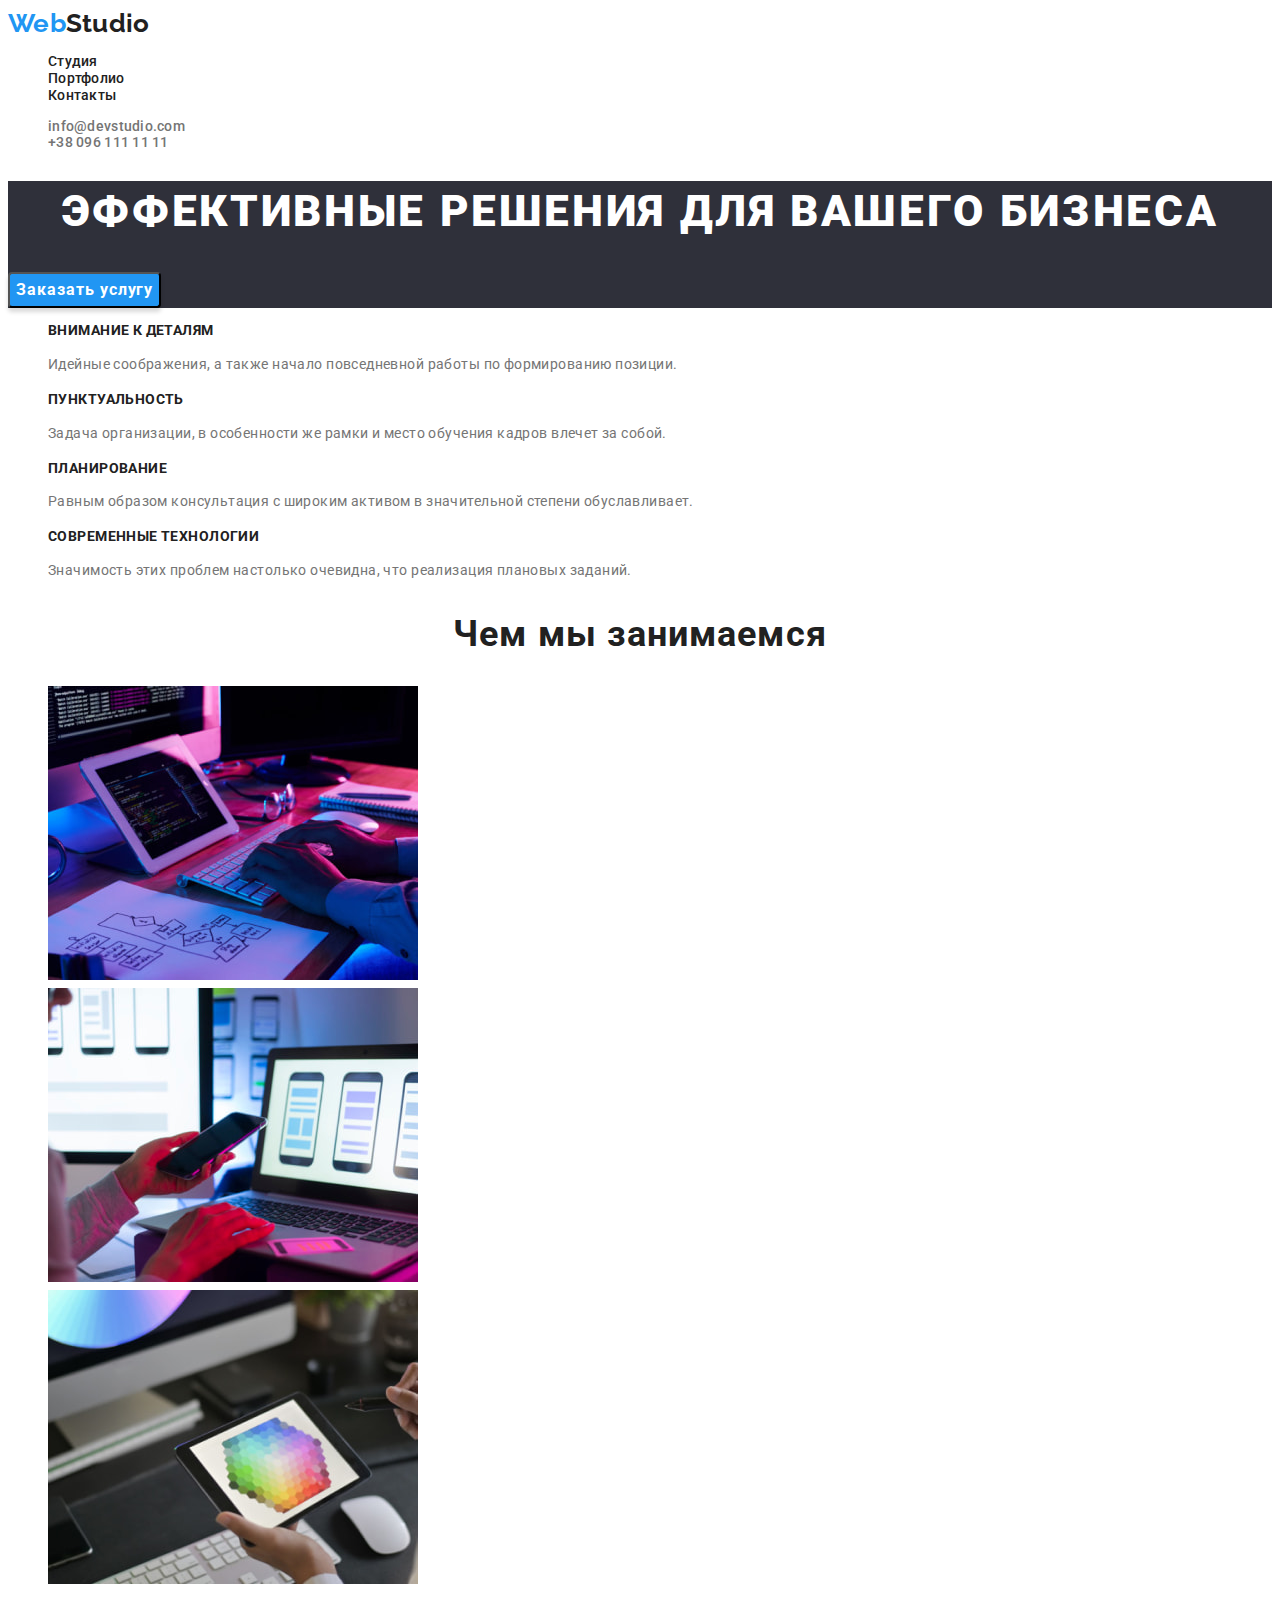
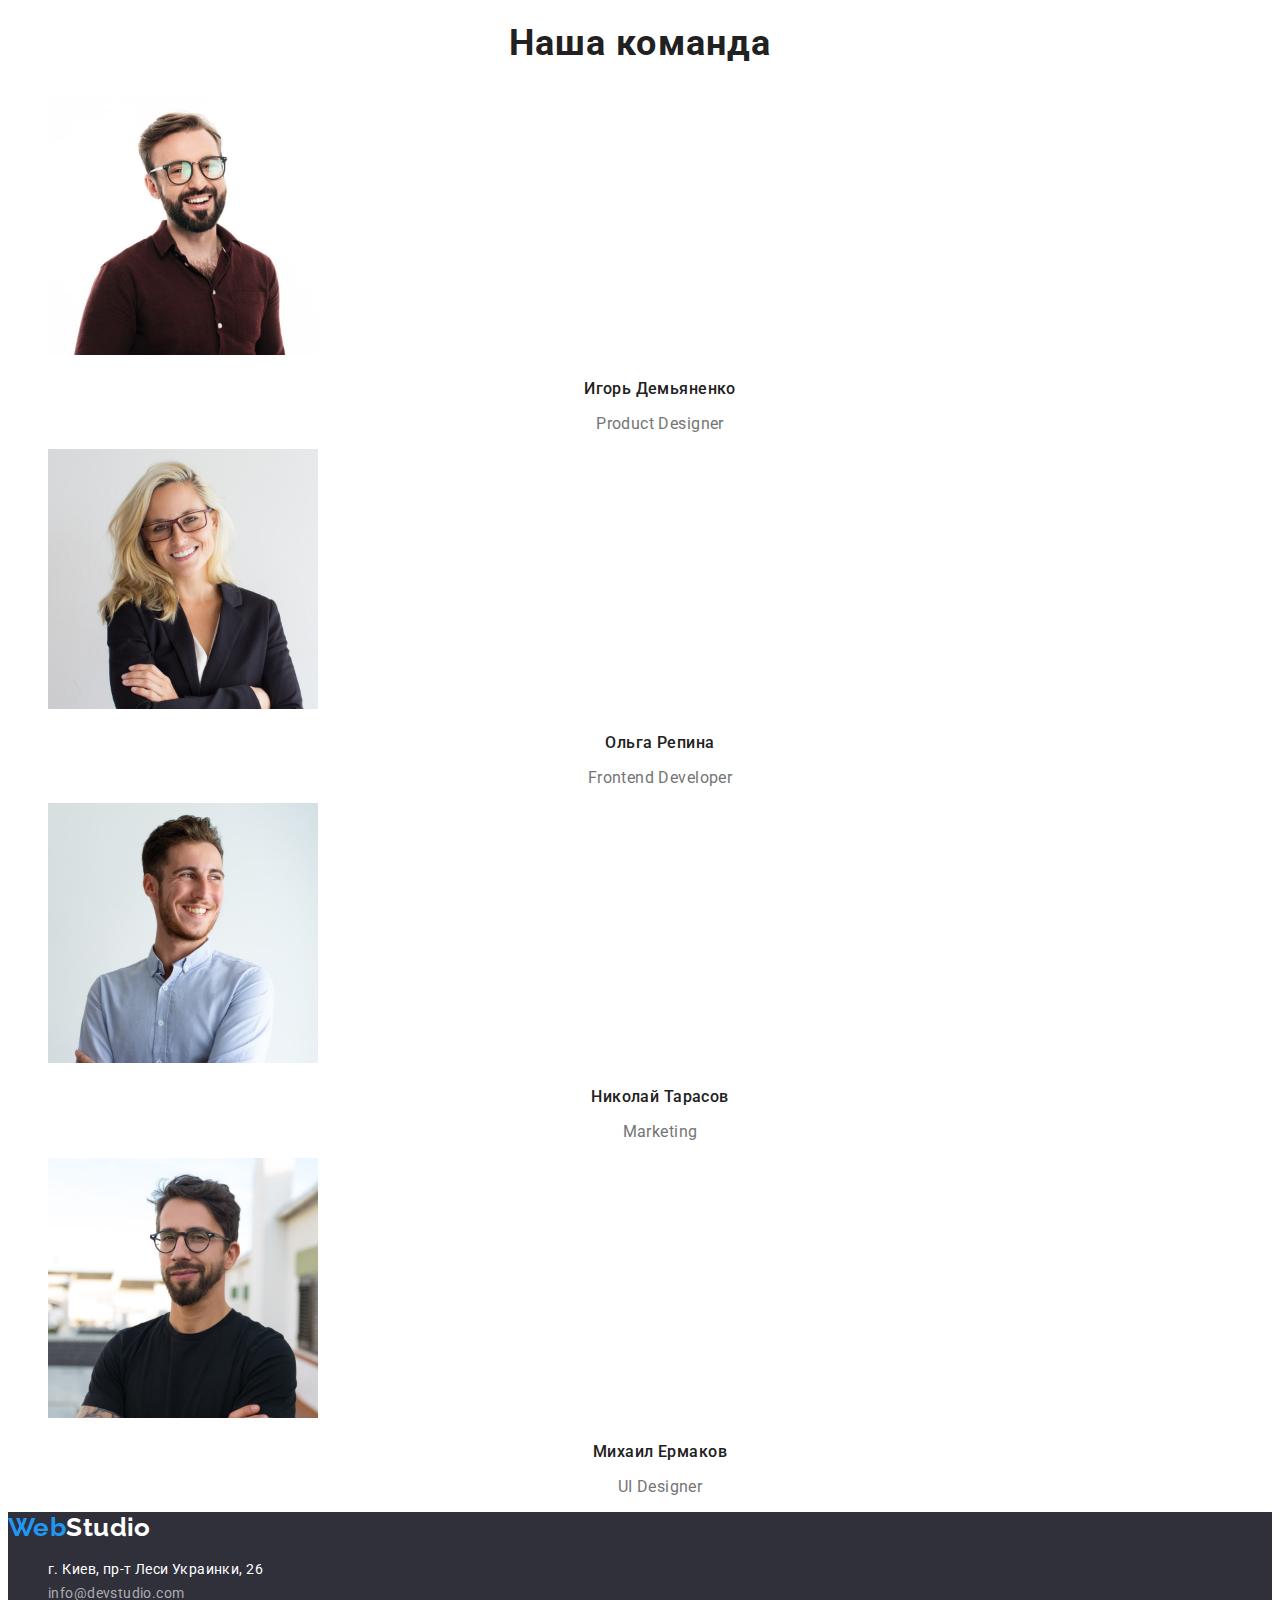
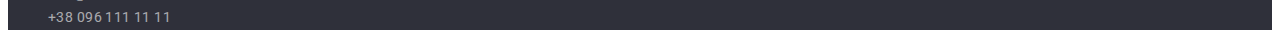
==== commit 3e2abff4: "Sixht" ====
--- a/index.html
+++ b/index.html
@@ -43,7 +43,7 @@
         </section>
         <!-- Наши скилы -->
         <section>
-            <h2>Наши скилы</h2>
+            <h2 class="visually-hidden">Наши скилы</h2>
             <ul class="list skills-list">
                 <li class="skill-item">
                     <h3 class="skill-title">Внимание к деталям</h3>
@@ -82,7 +82,7 @@
                     <p class="team-profession" lang="en">Product Designer</p>
                 </li>
                 <li class="team-item">
-                    <img width="270" height="260" height="260" src="./images/22.jpg" alt="разработчик">
+                    <img width="270" height="260" src="./images/22.jpg" alt="разработчик">
                     <h3 class="team-person">Ольга Репина</h3>
                     <p class="team-profession" lang="en">Frontend Developer</p>
                 </li>
--- a/css/style.css
+++ b/css/style.css
@@ -17,6 +17,17 @@
   line-height:1.71;
 }
 
+.visually-hidden {
+  position: absolute;
+  width: 1px;
+  height: 1px;
+  margin: -1px;
+  padding: 0;
+  overflow: hidden;
+  border: 0;
+  clip: rect(0 0 0 0);
+}
+
 .header {
   font-weight: 500;
   line-height: 1.2;
@@ -160,23 +171,20 @@
   line-height: 2;
   letter-spacing: 0.06em;
   color: var(--black);
-  text-decoration: none;
 }
 
 .project-type {
   font-size: 16px;
   line-height: 1.9;
-  letter-spacing: 0.03em;
-  color: var(--gray);
-}
-
-.button-item:hover {
+}
+
+/* .filter-button:hover {
   background: var(--blue);
   box-shadow: 0px 3px 1px rgba(0, 0, 0, 0.1), 0px 1px 2px rgba(0, 0, 0, 0.08),
     0px 2px 2px rgba(0, 0, 0, 0.12);
   border-radius: 4px;
   color: var(--white);
-}
+} */
 
 .foot {
   background-color: var(--footer);
